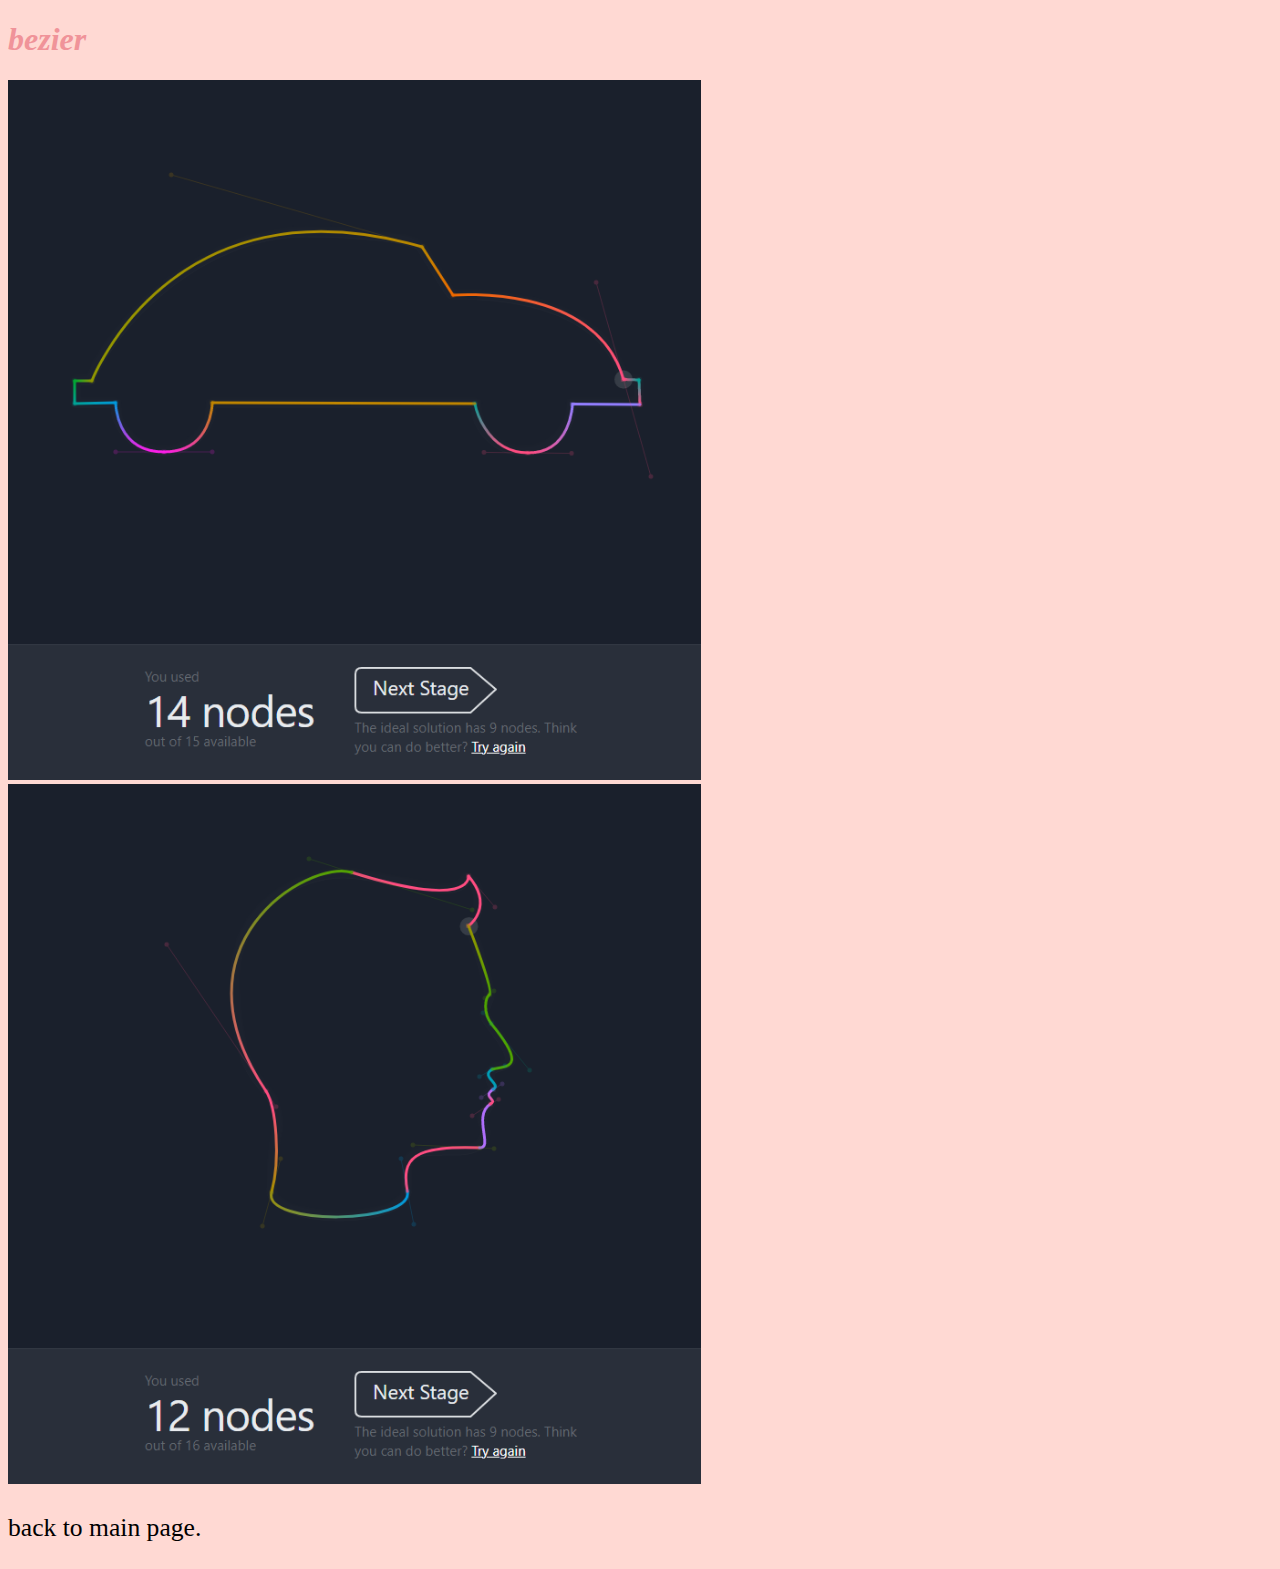
==== bezier.html @ 0cb0e03c "Update bezier.html" ====
<!DOCTYPE html>
<html>
  <head>
    <link rel="stylesheet" href="style.css">
  </head>

  <body>
    <h1><i>bezier</i></h1>
      <img src="car.png" height="700"><img/>
      <img src="head.png" height="700"><img/>
    <p><a href="index.html">back to main page.</a>
  </body>
</html>
---- style.css ----
body {
        background-color: #ffd9d3;
        color: #000;
        font-family: georgia;
        font-size: 100%;
        }

      h1 {
        color: #f09399;
        font-family: georgia;
        font-size: 200%;
        }

      h2 {
        color: #000;
        font-family: georgia;
        font-size: 200%;
        }

      p {
        color: #000;
        font-family: georgia;
        font-size: 160%;
        }
      
      ul {
        color: #f09399;
        font-family: georgia;
        font-size: 100%;
        }
      
      a {
        position: relative;
        color: #000;
        text-decoration: none;
        -o-transition:.5s;
        -ms-transition:.5s;
        -moz-transition:.5s;
        -webkit-transition:.5s;
        transition:.5s;
        }

      a:hover {
        color: #fff;
        }

      a:link {
        text-decoration: none;
        }

      a:visited {
        text-decoration: none;
        }
              
      a::before {
        content: "";
        position: absolute;
        display: block;
        width: 100%;
        height: 1px;
        bottom: 0;
        left: 0;
        background-color: #fff;
        transform: scaleX(0);
        transition: transform 0.3s ease;
        }
              
      a:hover::before {
        transform: scaleX(1);
        }
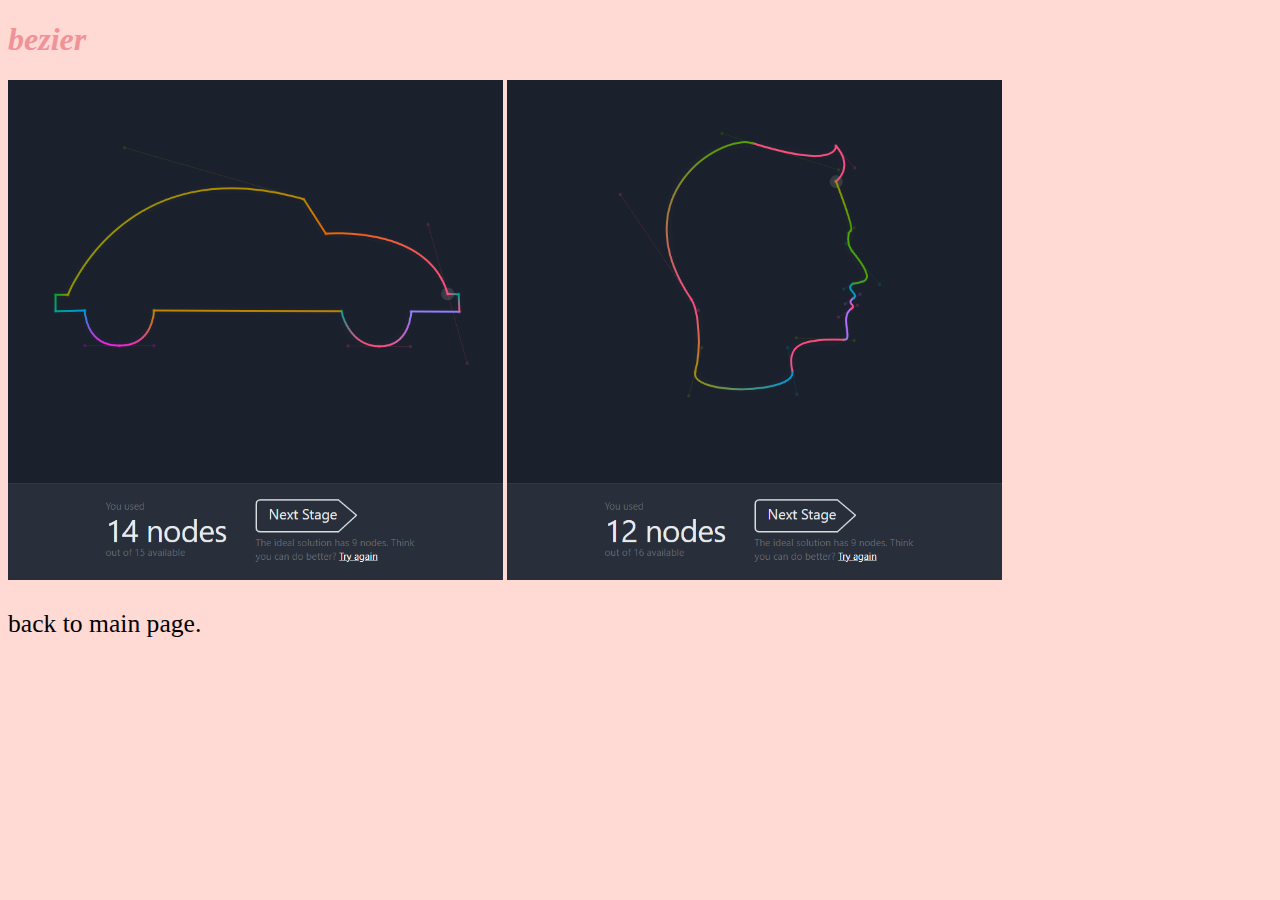
==== commit 5c8c8282: "Update bezier.html" ====
--- a/bezier.html
+++ b/bezier.html
@@ -6,8 +6,8 @@
 
   <body>
     <h1><i>bezier</i></h1>
-      <img src="car.png" height="700"><img/>
-      <img src="head.png" height="700"><img/>
+      <img src="car.png" height="500"><img/>
+      <img src="head.png" height="500"><img/>
     <p><a href="index.html">back to main page.</a>
   </body>
 </html>
